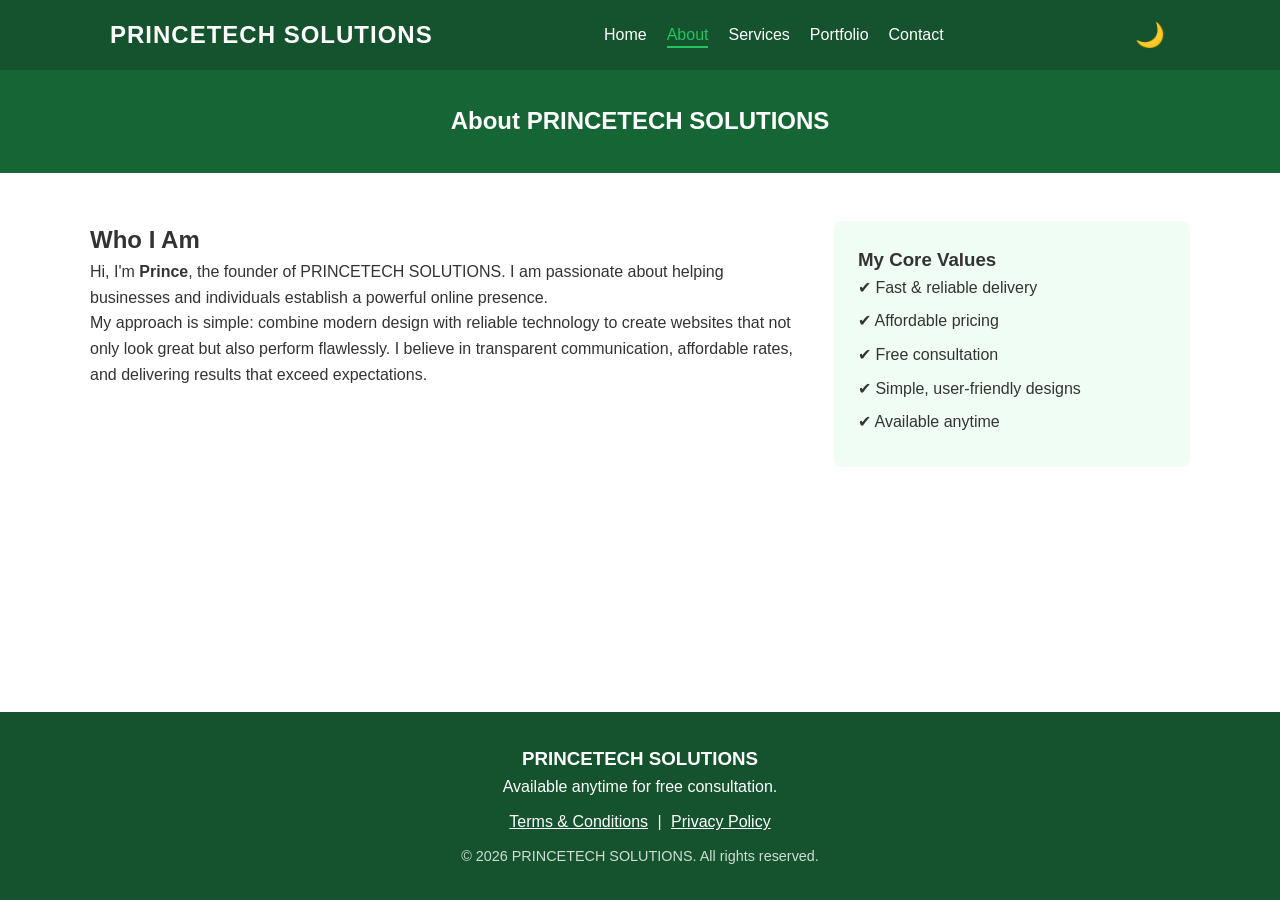
==== about.html @ 5d6d4134 "Initial commit: PRINCETECH SOLUTIONS website" ====
<!DOCTYPE html>
<html lang="en">
<head>
    <meta charset="UTF-8">
    <meta name="description" content="Learn about Prince, the founder of PRINCETECH SOLUTIONS. Discover our passion for creating high-quality, user-friendly websites with transparent communication.">
    <meta name="keywords" content="about Princetech, web developer, Prince, web design philosophy">

    <!-- Open Graph / Facebook -->
    <meta property="og:type" content="website">
    <meta property="og:url" content="https://www.princetechsolutions.com/about.html">
    <meta property="og:title" content="About | PRINCETECH SOLUTIONS">
    <meta property="og:description" content="Learn about the founder of PRINCETECH SOLUTIONS and our core values.">
    <meta property="og:image" content="https://www.princetechsolutions.com/portfolio/og-image.jpg">
    <link rel="icon" type="image/x-icon" href="/favicon.ico">
    <meta name="viewport" content="width=device-width, initial-scale=1.0">
    <title>About | PRINCETECH SOLUTIONS</title>
    <link rel="stylesheet" href="style.css">
</head>
<body>

    <nav class="navbar">
        <div class="container">
            <a href="index.html" class="logo">PRINCETECH SOLUTIONS</a>
            <ul class="nav-links">
                <li><a href="index.html">Home</a></li>
                <li><a href="about.html" class="active">About</a></li>
                <li><a href="services.html">Services</a></li>
                <li><a href="portfolio.html">Portfolio</a></li>
                <li><a href="contact.html">Contact</a></li>
            </ul>
            <button id="theme-toggle" class="theme-toggle" aria-label="Toggle Dark Mode">🌙</button>
            <div class="hamburger">
                <span></span>
                <span></span>
                <span></span>
            </div>
        </div>
    </nav>

    <section class="page-header">
        <div class="container">
            <h1>About PRINCETECH SOLUTIONS</h1>
        </div>
    </section>

    <section class="section container about-content">
        <div class="about-text">
            <h2>Who I Am</h2>
            <p>Hi, I'm <strong>Prince</strong>, the founder of PRINCETECH SOLUTIONS. I am passionate about helping businesses and individuals establish a powerful online presence.</p>
            <p>My approach is simple: combine modern design with reliable technology to create websites that not only look great but also perform flawlessly. I believe in transparent communication, affordable rates, and delivering results that exceed expectations.</p>
        </div>
        
        <div class="values-box">
            <h3>My Core Values</h3>
            <ul>
                <li>✔ Fast & reliable delivery</li>
                <li>✔ Affordable pricing</li>
                <li>✔ Free consultation</li>
                <li>✔ Simple, user-friendly designs</li>
                <li>✔ Available anytime</li>
            </ul>
        </div>
    </section>

    <footer>
        <div class="container">
            <h3>PRINCETECH SOLUTIONS</h3>
            <p>Available anytime for free consultation.</p>
            <div class="footer-links">
                <a href="terms.html">Terms & Conditions</a> | 
                <a href="privacy.html">Privacy Policy</a>
            </div>
            <p class="copyright">&copy; 2026 PRINCETECH SOLUTIONS. All rights reserved.</p>
        </div>
    </footer>

    <script src="script.js"></script>
</body>
</html>
---- style.css ----
/* --- Variables & Reset --- */
:root {
    --primary-color: #14532d; /* Deep Forest Green */
    --accent-color: #22c55e;  /* Vibrant Emerald Green */
    --text-color: #333;
    --light-bg: #f0fdf4;      /* Very faint mint green */
    --white: #ffffff;
}

* {
    margin: 0;
    padding: 0;
    box-sizing: border-box;
    font-family: 'Segoe UI', Tahoma, Geneva, Verdana, sans-serif;
}

body {
    line-height: 1.6;
    color: var(--text-color);
    background-color: var(--white);
    display: flex;
    flex-direction: column;
    min-height: 100vh;
}

a { text-decoration: none; color: inherit; }
ul { list-style: none; }
img { max-width: 100%; height: auto; display: block; }

.container {
    max-width: 1100px;
    margin: 0 auto;
    padding: 0 20px;
}

/* --- Buttons --- */
.btn {
    display: inline-block;
    padding: 12px 30px;
    border-radius: 5px;
    font-weight: bold;
    transition: background 0.3s;
    cursor: pointer;
    border: none;
}

.btn-primary {
    background-color: var(--accent-color);
    color: var(--white);
}

.btn-primary:hover {
    background-color: #15803d;
}

.btn-accent {
    background-color: var(--white);
    color: var(--primary-color);
    border: 2px solid var(--white);
}

.btn-accent:hover {
    background-color: transparent;
    color: var(--white);
}

.btn-secondary {
    background-color: transparent;
    color: var(--primary-color);
    border: 2px solid var(--primary-color);
    padding: 10px 28px; /* Adjust padding to match border */
}

.btn-secondary:hover {
    background-color: var(--primary-color);
    color: var(--white);
}

/* --- Navigation --- */
.navbar {
    background-color: var(--primary-color);
    color: var(--white);
    padding: 1rem 0;
    position: sticky;
    top: 0;
    z-index: 1000;
    transition: background-color 0.3s ease, padding 0.3s ease, box-shadow 0.3s ease;
}

.navbar .container {
    display: flex;
    justify-content: space-between;
    align-items: center;
}

.navbar.scrolled {
    background-color: #052e16; /* Darker shade */
    padding: 0.8rem 0; /* Slightly smaller padding */
    box-shadow: 0 4px 6px rgba(0, 0, 0, 0.1);
}

.logo {
    font-size: 1.5rem;
    font-weight: bold;
    letter-spacing: 1px;
}

.nav-links {
    display: flex;
    gap: 20px;
}

.nav-links a {
    font-size: 1rem;
    transition: color 0.3s;
    position: relative;
}

.nav-links a::after {
    content: '';
    position: absolute;
    width: 0;
    height: 2px;
    bottom: -5px;
    left: 0;
    background-color: var(--accent-color);
    transition: width 0.3s;
}

.nav-links a:hover, .nav-links a.active {
    color: var(--accent-color);
}

.nav-links a:hover::after, .nav-links a.active::after {
    width: 100%;
}

.hamburger {
    display: none;
    cursor: pointer;
}

.hamburger span {
    display: block;
    width: 25px;
    height: 3px;
    background-color: var(--white);
    margin: 5px 0;
}

/* --- Hero Section --- */
.hero {
    background-color: var(--primary-color);
    color: var(--white);
    text-align: center;
    padding: 4rem 1rem;
}

.hero h1 {
    font-size: 2.5rem;
    margin-bottom: 1rem;
    animation: slideInLeft 1s ease-out backwards;
}

.hero p {
    font-size: 1.2rem;
    margin-bottom: 2rem;
    max-width: 600px;
    margin-left: auto;
    margin-right: auto;
    animation: slideInLeft 1s ease-out 0.3s backwards;
}

.hero .btn {
    animation: slideInLeft 1s ease-out 0.6s backwards, pulse 2s infinite 2s;
}

/* --- General Sections --- */
.section { padding: 3rem 0; }
.bg-light { background-color: var(--light-bg); }
.section-title {
    text-align: center;
    margin-bottom: 2rem;
    font-size: 2rem;
    color: var(--primary-color);
}

.page-header {
    background-color: #166534;
    color: var(--white);
    padding: 2rem 0;
    text-align: center;
}

/* --- Services Grid (Home) --- */
.grid-box {
    display: grid;
    grid-template-columns: repeat(auto-fit, minmax(220px, 1fr));
    gap: 1.5rem;
}

.card-mini {
    background: var(--white);
    padding: 1.5rem;
    text-align: center;
    border-radius: 8px;
    box-shadow: 0 2px 5px rgba(0,0,0,0.1);
    font-weight: bold;
    color: var(--primary-color);
}

.card-mini.highlight {
    background-color: var(--primary-color);
    color: var(--white);
}

/* --- Features (Why Choose Me) --- */
.features-grid {
    display: grid;
    grid-template-columns: repeat(auto-fit, minmax(200px, 1fr));
    gap: 2rem;
    text-align: center;
}

.feature-item {
    animation: fadeInUp 0.8s ease-out backwards;
}

.feature-item h3 { color: var(--accent-color); margin-bottom: 0.5rem; }

/* --- About Page --- */
.about-content {
    display: grid;
    grid-template-columns: 2fr 1fr;
    gap: 2rem;
    align-items: start;
}

.about-text {
    animation: slideInRight 1s ease-out backwards;
}

.values-box {
    background: var(--light-bg);
    padding: 1.5rem;
    border-radius: 8px;
}

.values-box ul li {
    margin-bottom: 0.5rem;
    font-weight: 500;
}

/* --- Services Page Cards --- */
.services-list {
    display: grid;
    grid-template-columns: repeat(auto-fit, minmax(280px, 1fr));
    gap: 2rem;
}

.service-card {
    border: 1px solid #ddd;
    border-radius: 8px;
    padding: 2rem;
    background: var(--white);
    transition: transform 0.3s;
    animation: fadeInUp 0.8s ease-out backwards;
}

.service-card:hover { transform: translateY(-5px); box-shadow: 0 5px 15px rgba(0,0,0,0.1); }
.service-card h3 { color: var(--primary-color); margin-bottom: 1rem; }

/* --- Portfolio Page --- */
.portfolio-grid {
    display: grid;
    grid-template-columns: repeat(auto-fit, minmax(280px, 1fr));
    gap: 2rem;
}

.project-card {
    background: var(--white);
    border-radius: 8px;
    overflow: hidden;
    box-shadow: 0 4px 8px rgba(0,0,0,0.1);
    transition: transform 0.3s, box-shadow 0.3s;
    animation: fadeInUp 0.8s ease-out backwards;
}

.project-card:hover {
    transform: translateY(-10px);
    box-shadow: 0 8px 16px rgba(0,0,0,0.2);
}

.project-card img {
    width: 100%;
    height: auto;
    display: block;
}

.project-info {
    padding: 1.5rem;
}

.project-info h3 {
    color: var(--primary-color);
    margin-bottom: 0.5rem;
}

.project-info p {
    margin-bottom: 1.5rem;
}

.project-buttons {
    display: flex;
    flex-wrap: wrap;
    gap: 10px;
}

.project-buttons a {
    flex: 1 1 150px;
    text-align: center;
}

/* --- FAQ Section --- */
.faq-container {
    max-width: 800px;
    margin: 0 auto;
}

details {
    background-color: var(--white);
    margin-bottom: 10px;
    padding: 15px;
    border-radius: 5px;
    box-shadow: 0 2px 5px rgba(0,0,0,0.1);
    transition: all 0.3s ease;
}

summary {
    cursor: pointer;
    font-weight: bold;
    color: var(--primary-color);
    list-style: none;
    display: flex;
    justify-content: space-between;
    align-items: center;
}

summary::-webkit-details-marker {
    display: none;
}

summary::after {
    content: '+';
    font-size: 1.5rem;
    transition: transform 0.3s;
}

details[open] summary::after {
    transform: rotate(45deg);
}

details p {
    margin-top: 10px;
    color: #555;
    border-top: 1px solid #eee;
    padding-top: 10px;
}

/* --- Contact Page --- */
.contact-wrapper {
    display: grid;
    grid-template-columns: 1fr 1fr;
    gap: 3rem;
}

.info-item { margin-bottom: 1.5rem; }
.info-item strong { color: var(--accent-color); display: block; font-size: 1.1rem;}

.form-group {
    margin-bottom: 1.5rem;
    position: relative;
}

.form-group input, 
.form-group textarea {
    width: 100%;
    padding: 12px 10px;
    border: 1px solid #ddd;
    border-radius: 4px;
    background: transparent;
    outline: none;
    font-size: 1rem;
    color: inherit;
}

.form-group label {
    position: absolute;
    top: 12px;
    left: 10px;
    padding: 0 5px;
    background-color: var(--white);
    color: #666;
    transition: 0.3s ease all;
    pointer-events: none;
}

.form-group input:focus, .form-group textarea:focus {
    border-color: var(--primary-color);
}

.form-group input:focus + label,
.form-group input:not(:placeholder-shown) + label,
.form-group textarea:focus + label,
.form-group textarea:not(:placeholder-shown) + label {
    top: -10px;
    font-size: 0.85rem;
    color: var(--primary-color);
    font-weight: bold;
}

/* --- CTA Banner --- */
.cta-banner {
    background-color: var(--accent-color);
    color: var(--white);
    text-align: center;
    padding: 3rem 0;
}
.cta-banner h2 { margin-bottom: 1rem; }

/* --- Footer --- */
footer {
    background-color: var(--primary-color);
    color: var(--white);
    text-align: center;
    padding: 2rem 0;
    margin-top: auto;
}

.footer-links {
    margin: 10px 0;
}

.footer-links a {
    color: var(--white);
    margin: 0 5px;
    text-decoration: underline;
}

.copyright { font-size: 0.9rem; opacity: 0.8; margin-top: 0.5rem; }

/* --- Mobile Responsive --- */
@media (max-width: 768px) {
    .nav-links {
        display: none;
        flex-direction: column;
        width: 100%;
        background-color: var(--primary-color);
        position: absolute;
        top: 60px;
        left: 0;
        text-align: center;
        padding: 20px 0;
        z-index: 1000;
    }

    .nav-links a {
        display: block;
        padding: 12px 0;
        width: 100%;
    }

    .nav-links.nav-active { display: flex; }
    .hamburger { display: block; }
    
    .hero {
        padding: 3rem 1rem;
    }

    .about-content, .contact-wrapper { grid-template-columns: 1fr; }
    
    .portfolio-grid,
    .services-list,
    .features-grid {
        grid-template-columns: 1fr;
    }

    .project-buttons {
        justify-content: center;
    }

    .project-card {
        margin: 0 auto;
    }

    .footer-links {
        display: flex;
        flex-direction: column;
        gap: 0.5rem;
        align-items: center;
    }

    .hero h1 { font-size: 2rem; }

    .hero p {
        font-size: 1rem;
    }

    .page-header h1 {
        font-size: 1.8rem;
    }

    .section-title {
        font-size: 1.8rem;
    }

    .cta-banner {
        padding: 2rem 1rem;
    }
}

/* --- Animations --- */
@keyframes fadeInUp {
    from {
        opacity: 0;
        transform: translateY(20px);
    }
    to {
        opacity: 1;
        transform: translateY(0);
    }
}

.service-card:nth-child(1) { animation-delay: 0.1s; }
.service-card:nth-child(2) { animation-delay: 0.2s; }
.service-card:nth-child(3) { animation-delay: 0.3s; }
.service-card:nth-child(4) { animation-delay: 0.4s; }
.service-card:nth-child(5) { animation-delay: 0.5s; }
.service-card:nth-child(6) { animation-delay: 0.6s; }
.service-card:nth-child(7) { animation-delay: 0.7s; }
.service-card:nth-child(8) { animation-delay: 0.8s; }

.feature-item:nth-child(1) { animation-delay: 0.1s; }
.feature-item:nth-child(2) { animation-delay: 0.2s; }
.feature-item:nth-child(3) { animation-delay: 0.3s; }
.feature-item:nth-child(4) { animation-delay: 0.4s; }

@keyframes slideInLeft {
    from {
        opacity: 0;
        transform: translateX(-100px);
    }
    to {
        opacity: 1;
        transform: translateX(0);
    }
}

body.dark-mode .project-card {
    background-color: #111827;
    box-shadow: none;
    border: 1px solid #1e293b;
}

body.dark-mode .project-info h3 {
    color: #4ade80;
}

body.dark-mode .btn-secondary {
    color: var(--accent-color);
    border-color: var(--accent-color);
}

body.dark-mode .btn-secondary:hover {
    background-color: var(--accent-color);
    color: #0f172a;
}

/* --- Dark Mode & Theme Toggle --- */
.theme-toggle {
    background: none;
    border: none;
    color: var(--white);
    font-size: 1.5rem;
    cursor: pointer;
    margin-left: 15px;
    transition: transform 0.3s ease;
    padding: 5px;
    line-height: 1;
}

.theme-toggle:hover {
    transform: rotate(15deg) scale(1.1);
}

/* --- Legal Pages Content --- */
.terms-content h2 {
    color: var(--primary-color);
    margin-top: 1.5rem;
    margin-bottom: 0.5rem;
}

body.dark-mode {
    background-color: #020617; /* Very dark slate/green */
    color: #e2e8f0;
}

body.dark-mode .bg-light,
body.dark-mode .values-box {
    background-color: #0f172a;
}

body.dark-mode .service-card, 
body.dark-mode .card-mini {
    background-color: #111827;
    border-color: #1e293b;
    color: #e2e8f0;
}

body.dark-mode h1, 
body.dark-mode h2, 
body.dark-mode h3, 
body.dark-mode .section-title,
body.dark-mode .service-card h3,
body.dark-mode .feature-item h3,
body.dark-mode .card-mini,
body.dark-mode summary {
    color: #4ade80; /* Light Green text for contrast */
}

body.dark-mode .navbar.scrolled {
    background-color: #022c22;
}

body.dark-mode .form-group label {
    background-color: #020617;
    color: #94a3b8;
}

body.dark-mode .form-group input:focus + label,
body.dark-mode .form-group input:not(:placeholder-shown) + label,
body.dark-mode .form-group textarea:focus + label,
body.dark-mode .form-group textarea:not(:placeholder-shown) + label {
    color: #4ade80;
}

body.dark-mode details {
    background-color: #111827;
    color: #e2e8f0;
}

body.dark-mode details p {
    color: #cbd5e1;
    border-top-color: #1e293b;
}

@keyframes pulse {
    0% {
        transform: scale(1);
        box-shadow: 0 0 0 0 rgba(34, 197, 94, 0.7);
    }
    70% {
        transform: scale(1.05);
        box-shadow: 0 0 0 10px rgba(34, 197, 94, 0);
    }
    100% {
        transform: scale(1);
        box-shadow: 0 0 0 0 rgba(34, 197, 94, 0);
    }
}

@keyframes slideInRight {
    from {
        opacity: 0;
        transform: translateX(100px);
    }
    to {
        opacity: 1;
        transform: translateX(0);
    }
}
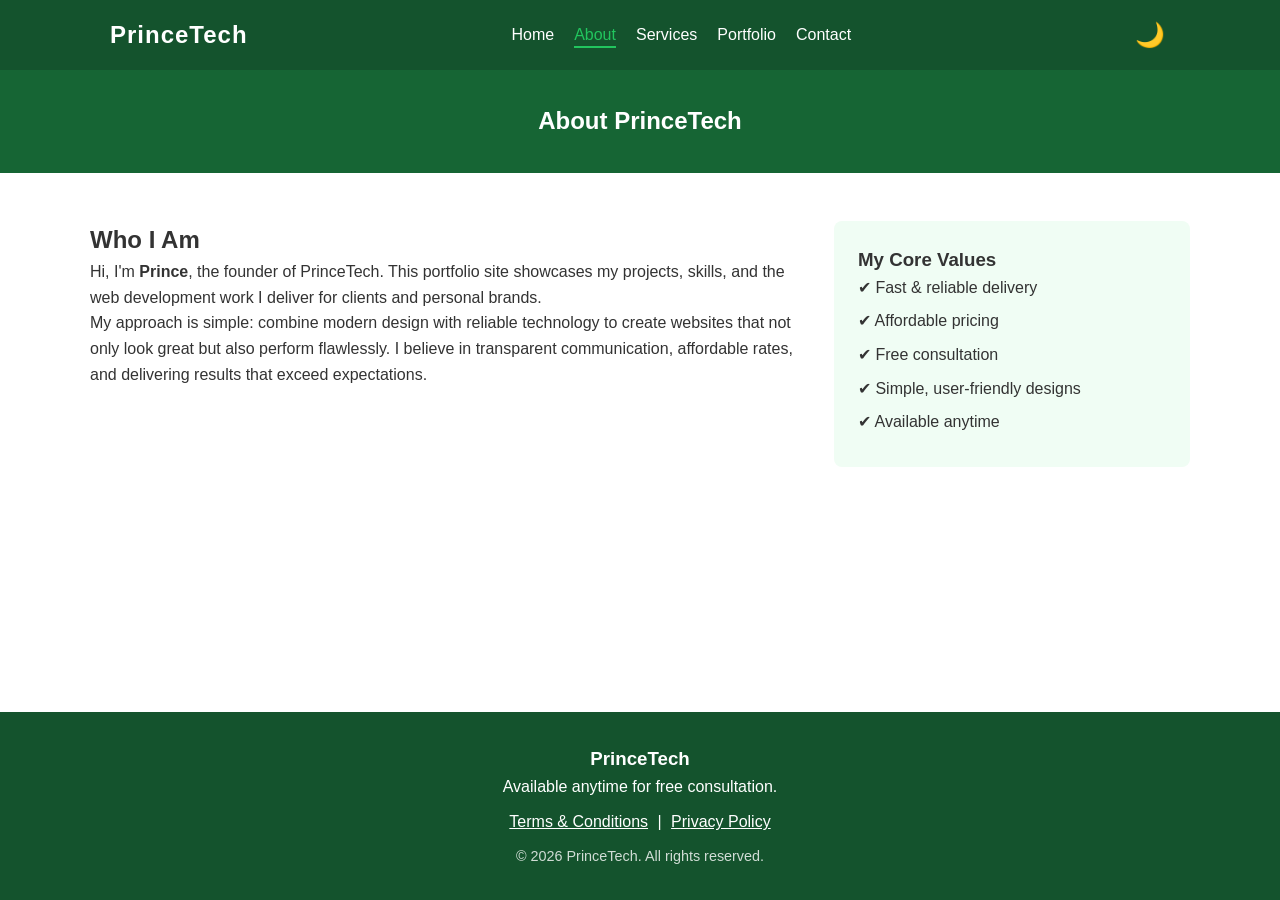
==== commit ba896095: "Update branding to PrinceTech and add Rural Community Library project with image/video assets" ====
--- a/about.html
+++ b/about.html
@@ -2,25 +2,25 @@
 <html lang="en">
 <head>
     <meta charset="UTF-8">
-    <meta name="description" content="Learn about Prince, the founder of PRINCETECH SOLUTIONS. Discover our passion for creating high-quality, user-friendly websites with transparent communication.">
-    <meta name="keywords" content="about Princetech, web developer, Prince, web design philosophy">
+    <meta name="description" content="Learn about Prince, the founder of PrinceTech. Discover our passion for creating high-quality, user-friendly websites with transparent communication.">
+    <meta name="keywords" content="about PrinceTech, web developer, Prince, web design philosophy">
 
     <!-- Open Graph / Facebook -->
     <meta property="og:type" content="website">
     <meta property="og:url" content="https://www.princetechsolutions.com/about.html">
-    <meta property="og:title" content="About | PRINCETECH SOLUTIONS">
-    <meta property="og:description" content="Learn about the founder of PRINCETECH SOLUTIONS and our core values.">
+    <meta property="og:title" content="About | PrinceTech">
+    <meta property="og:description" content="Learn about the founder of PrinceTech and my personal web development philosophy.">
     <meta property="og:image" content="https://www.princetechsolutions.com/portfolio/og-image.jpg">
     <link rel="icon" type="image/x-icon" href="/favicon.ico">
     <meta name="viewport" content="width=device-width, initial-scale=1.0">
-    <title>About | PRINCETECH SOLUTIONS</title>
+    <title>About | PrinceTech</title>
     <link rel="stylesheet" href="style.css">
 </head>
 <body>
 
     <nav class="navbar">
         <div class="container">
-            <a href="index.html" class="logo">PRINCETECH SOLUTIONS</a>
+            <a href="index.html" class="logo">PrinceTech</a>
             <ul class="nav-links">
                 <li><a href="index.html">Home</a></li>
                 <li><a href="about.html" class="active">About</a></li>
@@ -39,14 +39,14 @@
 
     <section class="page-header">
         <div class="container">
-            <h1>About PRINCETECH SOLUTIONS</h1>
+            <h1>About PrinceTech</h1>
         </div>
     </section>
 
     <section class="section container about-content">
         <div class="about-text">
             <h2>Who I Am</h2>
-            <p>Hi, I'm <strong>Prince</strong>, the founder of PRINCETECH SOLUTIONS. I am passionate about helping businesses and individuals establish a powerful online presence.</p>
+            <p>Hi, I'm <strong>Prince</strong>, the founder of PrinceTech. This portfolio site showcases my projects, skills, and the web development work I deliver for clients and personal brands.</p>
             <p>My approach is simple: combine modern design with reliable technology to create websites that not only look great but also perform flawlessly. I believe in transparent communication, affordable rates, and delivering results that exceed expectations.</p>
         </div>
         
@@ -64,13 +64,13 @@
 
     <footer>
         <div class="container">
-            <h3>PRINCETECH SOLUTIONS</h3>
+            <h3>PrinceTech</h3>
             <p>Available anytime for free consultation.</p>
             <div class="footer-links">
                 <a href="terms.html">Terms & Conditions</a> | 
                 <a href="privacy.html">Privacy Policy</a>
             </div>
-            <p class="copyright">&copy; 2026 PRINCETECH SOLUTIONS. All rights reserved.</p>
+            <p class="copyright">&copy; 2026 PrinceTech. All rights reserved.</p>
         </div>
     </footer>
 
